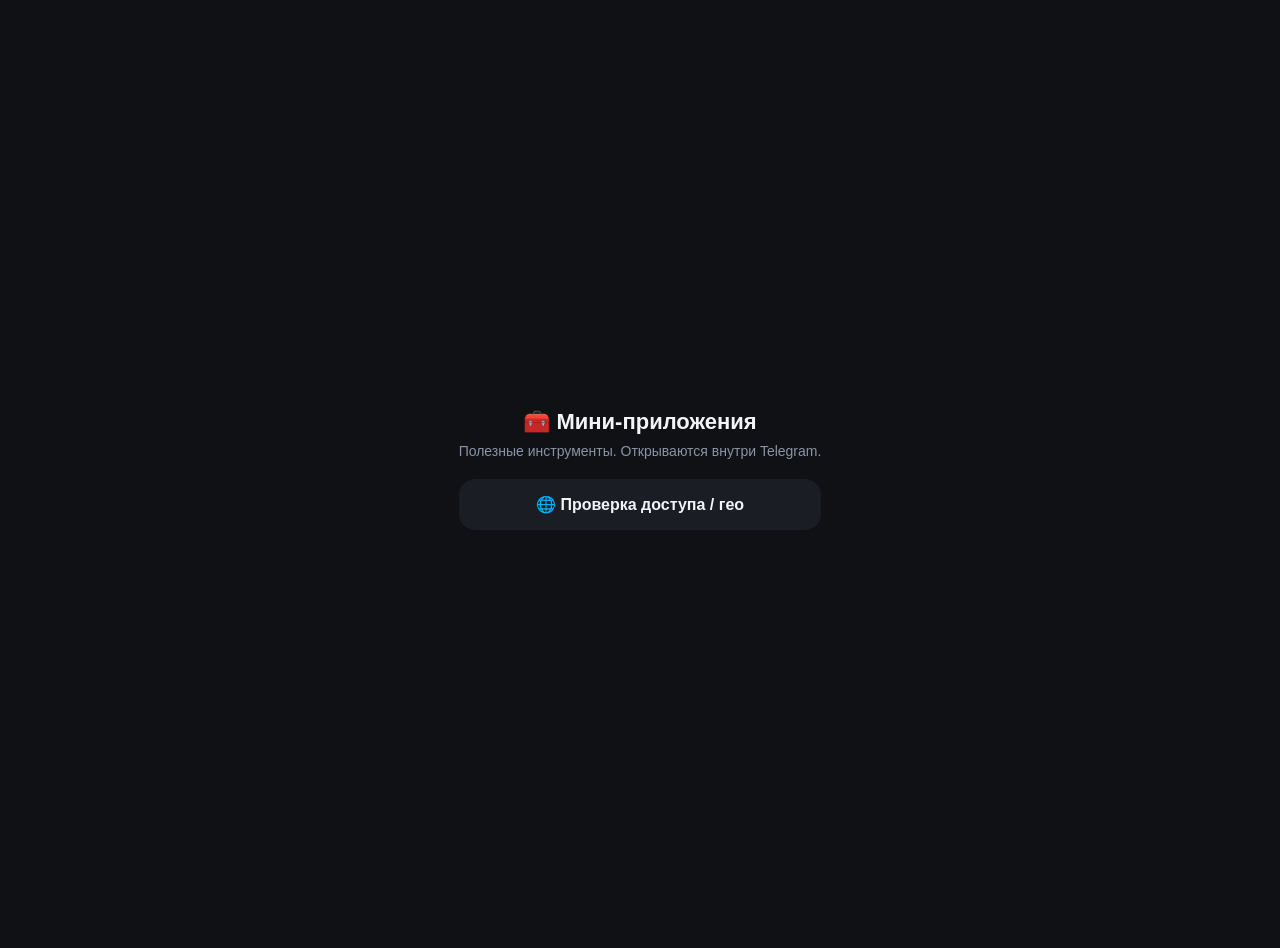
==== index.html @ 79e51e64 "mini-apps: proxy-access + index" ====
<!DOCTYPE html>
<html lang="ru">
<head>
<meta charset="UTF-8">
<meta name="viewport" content="width=device-width, initial-scale=1.0">
<title>Мини-приложения</title>
<style>
  body{margin:0;min-height:100vh;display:flex;align-items:center;justify-content:center;
    font-family:-apple-system,BlinkMacSystemFont,"Segoe UI",Roboto,sans-serif;
    background:#0f1115;color:#f2f4f8;padding:24px}
  .box{max-width:420px;text-align:center}
  h1{font-size:22px;margin:0 0 8px}
  p{color:#8b93a7;font-size:14px;margin:0 0 20px}
  a{display:block;background:#1a1d24;color:#f2f4f8;text-decoration:none;
    padding:16px;border-radius:16px;margin-bottom:10px;font-weight:600}
</style>
</head>
<body>
<div class="box">
  <h1>🧰 Мини-приложения</h1>
  <p>Полезные инструменты. Открываются внутри Telegram.</p>
  <a href="./proxy-access/">🌐 Проверка доступа / гео</a>
</div>
</body>
</html>
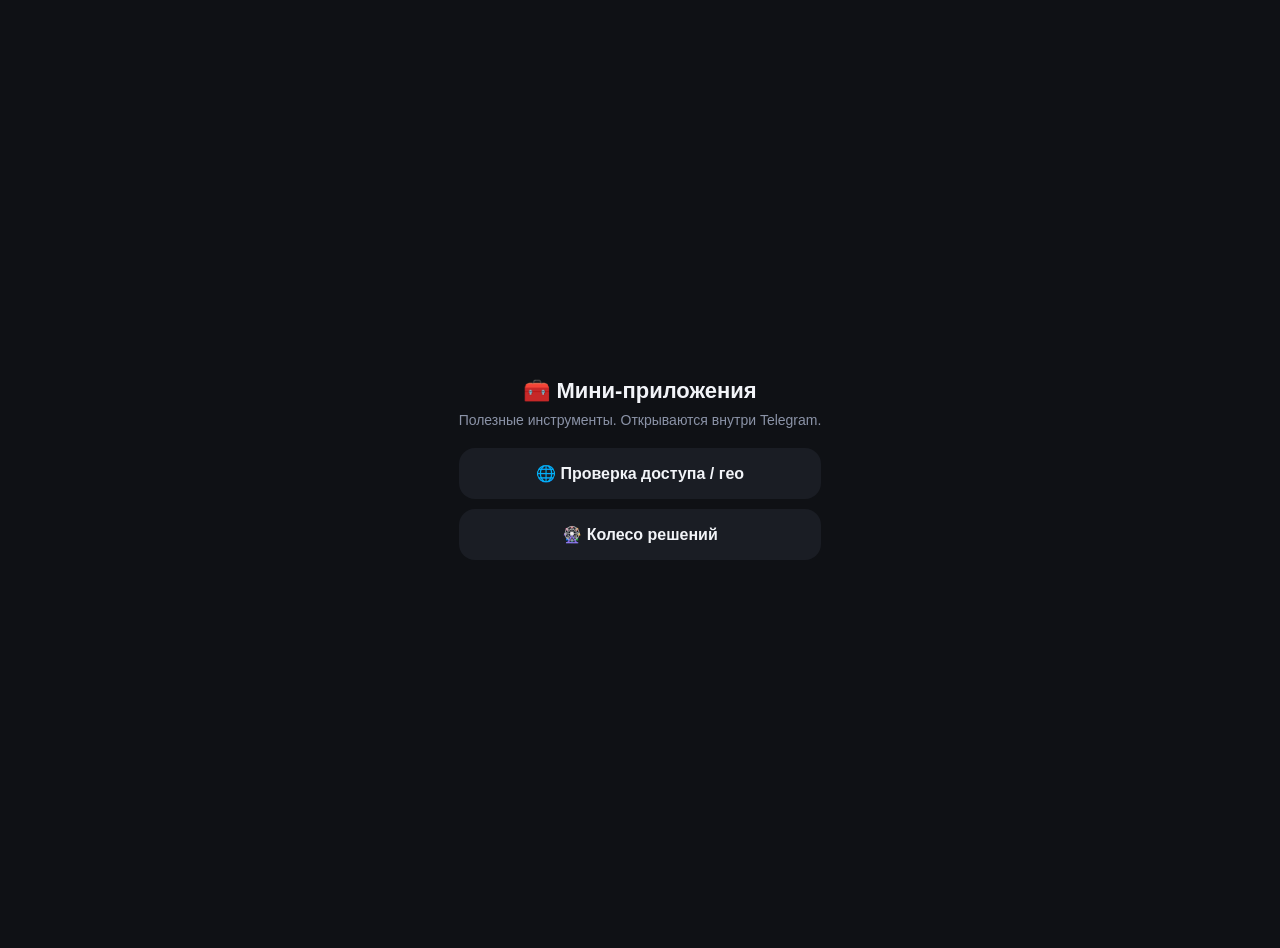
==== commit a69da192: "add wheel app + list on index" ====
--- a/index.html
+++ b/index.html
@@ -20,6 +20,7 @@
   <h1>🧰 Мини-приложения</h1>
   <p>Полезные инструменты. Открываются внутри Telegram.</p>
   <a href="./proxy-access/">🌐 Проверка доступа / гео</a>
+  <a href="./wheel/">🎡 Колесо решений</a>
 </div>
 </body>
 </html>
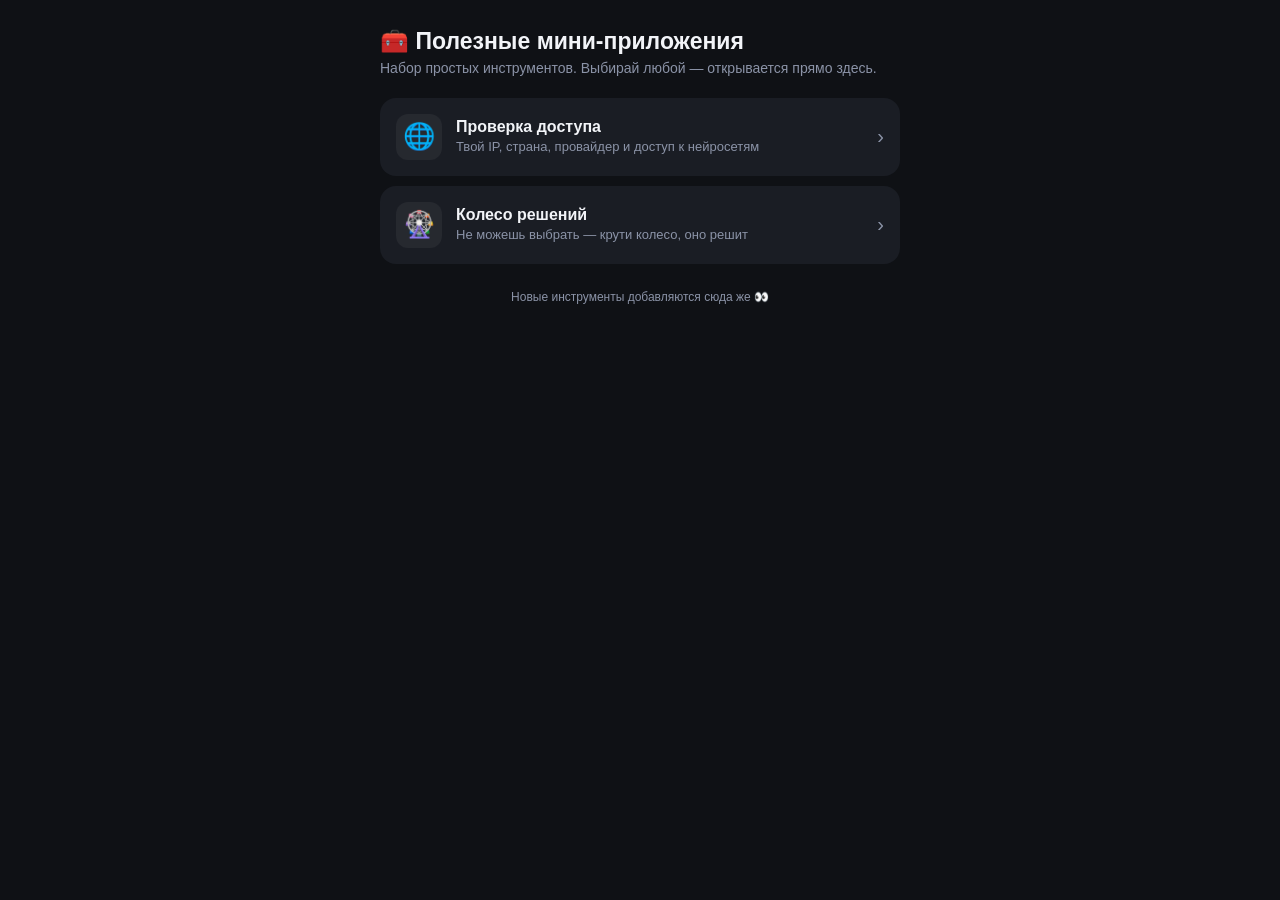
==== commit b8cdd8ed: "polish catalog hub page" ====
--- a/index.html
+++ b/index.html
@@ -2,25 +2,65 @@
 <html lang="ru">
 <head>
 <meta charset="UTF-8">
-<meta name="viewport" content="width=device-width, initial-scale=1.0">
-<title>Мини-приложения</title>
+<meta name="viewport" content="width=device-width, initial-scale=1.0, viewport-fit=cover">
+<title>Полезные мини-приложения</title>
+<script src="https://telegram.org/js/telegram-web-app.js"></script>
 <style>
-  body{margin:0;min-height:100vh;display:flex;align-items:center;justify-content:center;
-    font-family:-apple-system,BlinkMacSystemFont,"Segoe UI",Roboto,sans-serif;
-    background:#0f1115;color:#f2f4f8;padding:24px}
-  .box{max-width:420px;text-align:center}
-  h1{font-size:22px;margin:0 0 8px}
-  p{color:#8b93a7;font-size:14px;margin:0 0 20px}
-  a{display:block;background:#1a1d24;color:#f2f4f8;text-decoration:none;
-    padding:16px;border-radius:16px;margin-bottom:10px;font-weight:600}
+  :root{
+    --bg: var(--tg-theme-bg-color, #0f1115);
+    --card: var(--tg-theme-secondary-bg-color, #1a1d24);
+    --text: var(--tg-theme-text-color, #f2f4f8);
+    --hint: var(--tg-theme-hint-color, #8b93a7);
+    --accent: var(--tg-theme-button-color, #4f8cff);
+    --radius:16px;
+  }
+  *{box-sizing:border-box;-webkit-tap-highlight-color:transparent}
+  body{
+    margin:0;font-family:-apple-system,BlinkMacSystemFont,"Segoe UI",Roboto,sans-serif;
+    background:var(--bg);color:var(--text);
+    padding:22px 16px calc(20px + env(safe-area-inset-bottom));min-height:100vh;
+  }
+  .wrap{max-width:520px;margin:0 auto}
+  h1{font-size:23px;line-height:1.2;margin:6px 0 4px}
+  .sub{color:var(--hint);font-size:14px;margin:0 0 22px}
+  .list{display:flex;flex-direction:column;gap:10px}
+  .app{display:flex;align-items:center;gap:14px;text-decoration:none;color:var(--text);
+    background:var(--card);border-radius:var(--radius);padding:16px;
+    transition:transform .08s ease}
+  .app:active{transform:scale(.985)}
+  .app .ico{font-size:26px;width:46px;height:46px;flex:none;border-radius:12px;
+    background:rgba(255,255,255,.05);display:flex;align-items:center;justify-content:center}
+  .app .meta{flex:1;min-width:0}
+  .app .meta b{display:block;font-size:16px;margin-bottom:2px}
+  .app .meta span{color:var(--hint);font-size:13px;line-height:1.35;display:block}
+  .app .arr{color:var(--hint);font-size:20px;flex:none}
+  .foot{color:var(--hint);font-size:12px;text-align:center;margin-top:24px;line-height:1.5}
 </style>
 </head>
 <body>
-<div class="box">
-  <h1>🧰 Мини-приложения</h1>
-  <p>Полезные инструменты. Открываются внутри Telegram.</p>
-  <a href="./proxy-access/">🌐 Проверка доступа / гео</a>
-  <a href="./wheel/">🎡 Колесо решений</a>
+<div class="wrap">
+  <h1>🧰 Полезные мини-приложения</h1>
+  <p class="sub">Набор простых инструментов. Выбирай любой — открывается прямо здесь.</p>
+
+  <div class="list">
+    <a class="app" href="./proxy-access/">
+      <span class="ico">🌐</span>
+      <span class="meta"><b>Проверка доступа</b><span>Твой IP, страна, провайдер и доступ к нейросетям</span></span>
+      <span class="arr">›</span>
+    </a>
+    <a class="app" href="./wheel/">
+      <span class="ico">🎡</span>
+      <span class="meta"><b>Колесо решений</b><span>Не можешь выбрать — крути колесо, оно решит</span></span>
+      <span class="arr">›</span>
+    </a>
+  </div>
+
+  <p class="foot">Новые инструменты добавляются сюда же 👀</p>
 </div>
+
+<script>
+  const tg = window.Telegram?.WebApp;
+  if (tg){ tg.ready(); tg.expand(); }
+</script>
 </body>
 </html>
